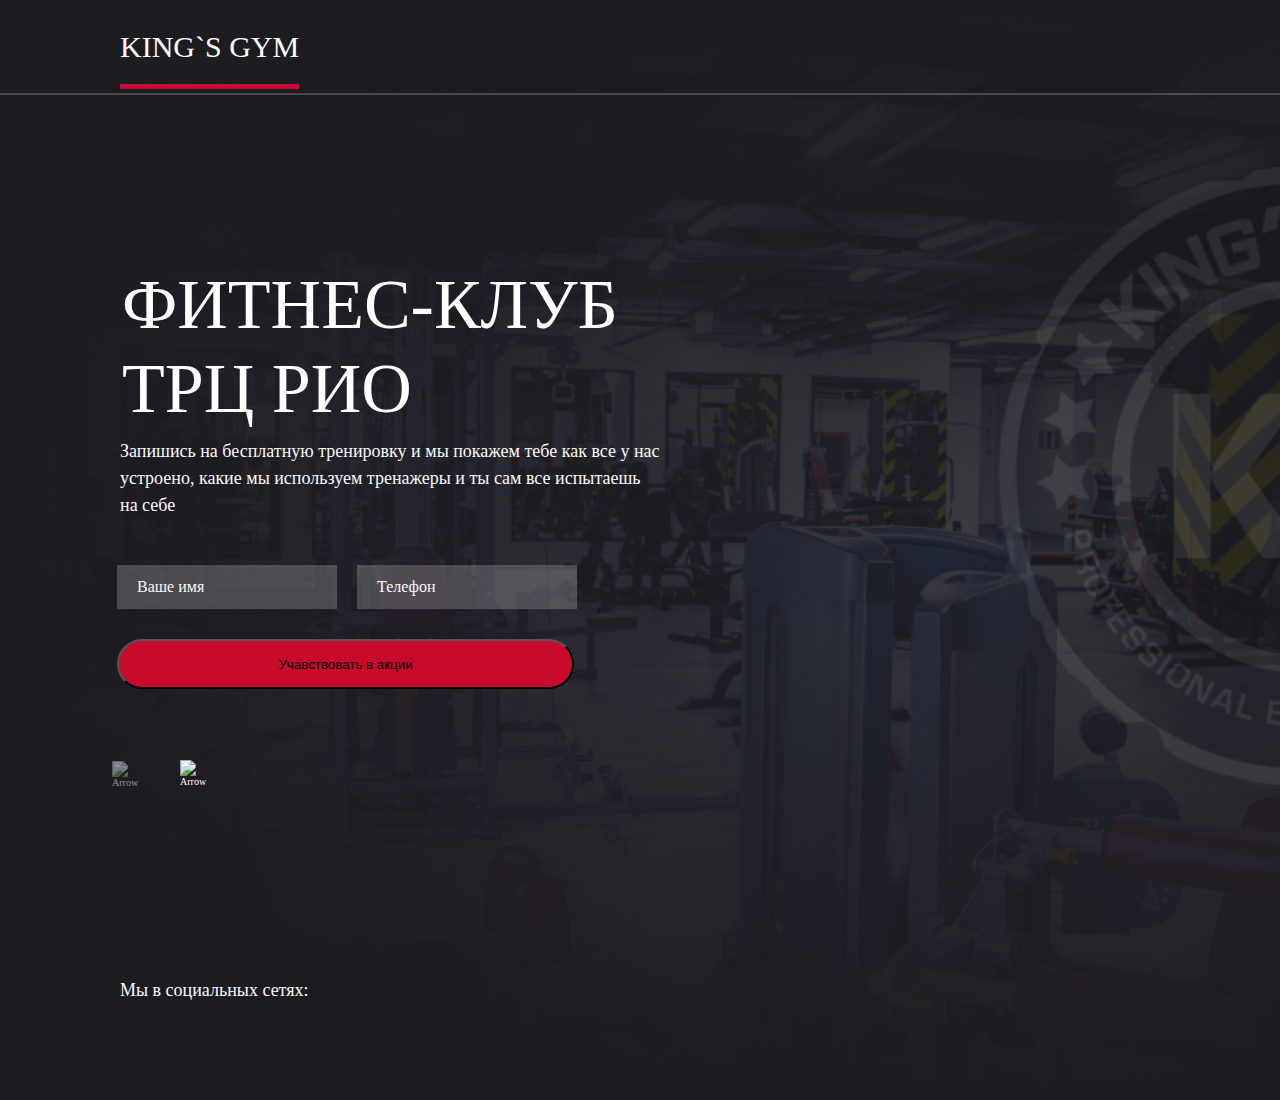
==== fitnessApp/index.html @ 3b966e2f "Add files via upload" ====
<!DOCTYPE html>
<html lang="en">
<head>
    <meta charset="UTF-8">
    <meta name="viewport" content="width=device-width, initial-scale=1.0">
    <title>Фитнесклуб-"Kings"</title>
    <link rel="stylesheet" href="src/css/style.css">
    <link rel="stylesheet" href="css/normalize.css">
</head>
<body>
    <div class="main">
        <section class="header">
        <div class="container">
            <div class="header__navbar header-navbar">
  
                <div class="header__navbar__title">
                    KING`S GYM
                    <div class="header__navbar__subtitle">
                        
                    </div>
                </div>

                <div class="header__navbar__phone">
                    8(499)283-45-898 
                </div>
                <div class="header__navbar__contacts">
                    <button class="header__navbar__button">
                        Обратный звонок
                    </button>
                </div>
                <div  class="menu-button header__navbar__menu-button">
                    <button class="menu-button__line1"></button>
                    <button class="menu-button__line2"></button>
                    <button class="menu-button__line3"></button>
                </div>
            

                <div class="header__navbar__vector">
                    
                </div>
            
        </div> 
    </div>
    </section>
        <div class="menu menu_active"> 
            <div class="container">
                <nav class="menu__nav  ">
                    <a href="#" class="menu__link">Главная</a>
                    <a href="#" class="menu__link">Продукция</a>
                    <a href="#" class="menu__link">Каталог</a>
                    <a href="#" class="menu__link">Примеры работ</a>
                    <a href="#" class="menu__link">Примерка изображений</a>
                    <a href="#" class="menu__link">Стоимость дилера</a>
                    <a href="#" class="menu__link">О скинали</a>
                </nav>      
            </div>
        </div>
   
        <section class="section hero">
            <div class="container">
                <div class="hero-block">
                    <div class="hero__title ">
                        фитнес-клуб <br>
                        ТРЦ РИО
                     </div>
                     <div class="hero__text">Запишись на бесплатную тренировку и мы покажем тебе 
                        как все у нас устроено, какие мы используем тренажеры и ты сам все испытаешь на себе</div>
                     <div class="hero__form">
                         <form action="" class="hero__form">
                             <input type="text"  class="hero__form__input"> 
                             <input type="text"  class="hero__form__input">
                             <div class="hero__form__input__text">Ваше имя</div>
                             <div class="hero__form__input__phone">Телефон</div>
                            </form>
                        <button class="hero__form__button">
                            Учавствовать в акции
                        </button>
                        <div class="hero__form__prevArrow"><img src="/src/img/hero/prevArrow.png" alt="Arrow"></div>
                        <div class="hero__form__nextArrow"><img src="/src/img/hero/nextArrow.png" alt="Arrow"></div>
                     </div>
                     
                </div>
                <div class="hero__logo"></div>
            </div>
        </section> 
    <section class="section bottom">
        <div class="container">
            <div class="bottom-block">
                <div class="bottom__social__text">Мы в социальных сетях:</div>
                <div class="bottom__social__messedgers"></div>
                <div class="bottom__img"><img src="" alt=""></div>
                <div class="bottom__img"><img src="" alt=""></div>
                <div class="bottom__img"><img src="" alt=""></div>
            </div>
        </div>
    </section>
        
    </div>


</body>
</html>
---- fitnessApp/src/css/style.css ----
* {
  box-sizing: border-box;
}

.container {
  max-width: 1671px;
  margin: 0 auto;
}

@media (max-width: 1199px) {
  .container {
    max-width: 960px;
  }
}

@media (max-width: 991px) {
  .container {
    max-width: 750px;
  }
}

@media (max-width: 768px) {
  .container {
    max-width: 100%;
    padding: 0 20px;
  }
}

html {
  font-size: 10px;
}

body {
  color: #FFFFFF;
  margin: 0;
}

body img {
  max-width: 100%;
}

.header_1 {
  position: absolute;
  width: 1154px;
  height: 84px;
  font-family: Russo One;
  font-style: normal;
  font-weight: normal;
  font-size: 70px;
  line-height: 84px;
  text-transform: uppercase;
  color: #1D1C21;
}

.header_2 {
  position: absolute;
  width: 516px;
  height: 86px;
  left: 1400px;
  top: 424px;
  font-family: Russo One;
  font-style: normal;
  font-weight: normal;
  font-size: 36px;
  line-height: 43px;
  text-transform: uppercase;
  color: #1D1C21;
}

.header_3 {
  position: absolute;
  width: 188px;
  height: 35px;
  left: 1400px;
  top: 586px;
  font-family: Circe;
  font-style: normal;
  font-weight: bold;
  font-size: 24px;
  line-height: 35px;
  color: #1D1C21;
}

.header_4 {
  position: absolute;
  width: 175px;
  height: 29px;
  left: 1400px;
  top: 748px;
  font-family: Circe;
  font-style: normal;
  font-weight: bold;
  font-size: 20px;
  line-height: 29px;
  text-align: center;
  color: #1D1C21;
}

.p_1 {
  position: absolute;
  width: 540px;
  height: 81px;
  left: 1400px;
  top: 910px;
  font-family: Circe;
  font-style: normal;
  font-weight: normal;
  font-size: 18px;
  line-height: 27px;
  color: #1D1C21;
}

.p_2 {
  position: absolute;
  width: 272px;
  height: 72px;
  left: 1400px;
  top: 1072px;
  font-family: Circe;
  font-style: normal;
  font-weight: 350;
  font-size: 16px;
  line-height: 24px;
  color: #1D1C21;
}

.main {
  background: #f1f1f1 url("../img/header/bg.jpg") no-repeat center;
  background-size: cover;
  width: 1920px;
  height: 1100px;
}

.header__navbar__phone {
  position: absolute;
  width: 138px;
  height: 24px;
  left: 1377px;
  top: 35px;
  font-family: Circe;
  font-style: normal;
  font-weight: bold;
  font-size: 16px;
  line-height: 24px;
  text-transform: uppercase;
  color: #F9F9FB;
}

.header__navbar__button {
  position: absolute;
  width: 160px;
  height: 40px;
  left: 1545px;
  top: 27px;
  background: #C80A2C;
  border-radius: 40px;
}

.header__navbar__vector {
  position: absolute;
  width: 1921px;
  height: 0px;
  left: 0px;
  top: 93px;
  border: 1px solid rgba(255, 255, 255, 0.2);
}

.header__navbar__title {
  position: absolute;
  width: 180px;
  height: 36px;
  left: 120px;
  top: 29px;
  font-family: Russo One;
  font-style: normal;
  font-weight: normal;
  font-size: 30px;
  line-height: 36px;
  color: #FFFFFF;
}

.header__navbar__subtitle {
  position: absolute;
  width: 179px;
  height: 5px;
  top: 55px;
  background: #C80A38;
}

.menu {
  display: none;
  flex-direction: column;
  align-items: center;
  justify-content: center;
  background-color: transparent;
  border: none;
  border-right: 1px solid rgba(81, 11, 186, 0.1);
  border-left: 1px solid rgba(81, 11, 186, 0.1);
  height: 80px;
  width: 70px;
}

.menu-button__line1 {
  position: absolute;
  width: 33px;
  height: 3px;
  left: 1767px;
  top: 59px;
  background: #FFFFFF;
}

.menu-button__line2 {
  position: absolute;
  width: 33px;
  height: 3px;
  left: 1767px;
  top: 46px;
  background: #FFFFFF;
}

.menu-button__line3 {
  position: absolute;
  width: 33px;
  height: 3px;
  left: 1767px;
  top: 33px;
  background: #FFFFFF;
}

.hero__logo {
  position: absolute;
  width: 720px;
  height: 720px;
  left: 945px;
  top: 111px;
  background: url("../img/hero/logo-new.png");
  opacity: 0.8;
}

.hero__title {
  position: absolute;
  width: 524px;
  height: 168px;
  left: 122px;
  top: 263px;
  font-family: Russo One;
  font-style: normal;
  font-weight: normal;
  font-size: 70px;
  line-height: 84px;
  text-transform: uppercase;
  color: #FFFFFF;
}

.hero__text {
  position: absolute;
  width: 540px;
  height: 81px;
  left: 120px;
  top: 438px;
  font-family: Circe;
  font-style: normal;
  font-weight: normal;
  font-size: 18px;
  line-height: 27px;
  color: #F9F9FB;
}

.hero__form__input {
  position: absolute;
  width: 220px;
  height: 44px;
  left: 117px;
  top: 565px;
  opacity: 0.2;
  border: 1px solid #FFFFFF;
  box-sizing: border-box;
}

.hero__form__input__text {
  position: absolute;
  width: 68px;
  height: 24px;
  left: 137px;
  top: 575px;
  font-family: Circe;
  font-style: normal;
  font-weight: 350;
  font-size: 16px;
  line-height: 24px;
  color: #F9F9FB;
}

.hero__form__input__phone {
  position: absolute;
  width: 68px;
  height: 24px;
  left: 377px;
  top: 575px;
  font-family: Circe;
  font-style: normal;
  font-weight: 350;
  font-size: 16px;
  line-height: 24px;
  color: #F9F9FB;
}

.hero__form__input:nth-child(2) {
  position: absolute;
  width: 220px;
  height: 44px;
  left: 357px;
  top: 565px;
  opacity: 0.2;
  border: 1px solid #FFFFFF;
  box-sizing: border-box;
}

.hero__form__button {
  position: absolute;
  width: 457px;
  height: 50px;
  left: 117px;
  top: 639px;
  background: #C80A2C;
  border-radius: 40px;
}

.hero__form__prevArrow {
  position: absolute;
  width: 42px;
  height: 12px;
  left: 112px;
  top: 761px;
  opacity: 0.5;
}

.hero__form__nextArrow {
  /* XMLID 1523 */
  position: absolute;
  width: 42px;
  height: 12px;
  left: 180px;
  top: 760px;
  color: #FFFFFF;
}

.bottom__social__text {
  position: absolute;
  width: 193px;
  height: 27px;
  left: 120px;
  top: 977px;
  font-family: Circe;
  font-style: normal;
  font-weight: normal;
  font-size: 18px;
  line-height: 27px;
  /* identical to box height */
  color: #F9F9FB;
}
/*# sourceMappingURL=style.css.map */
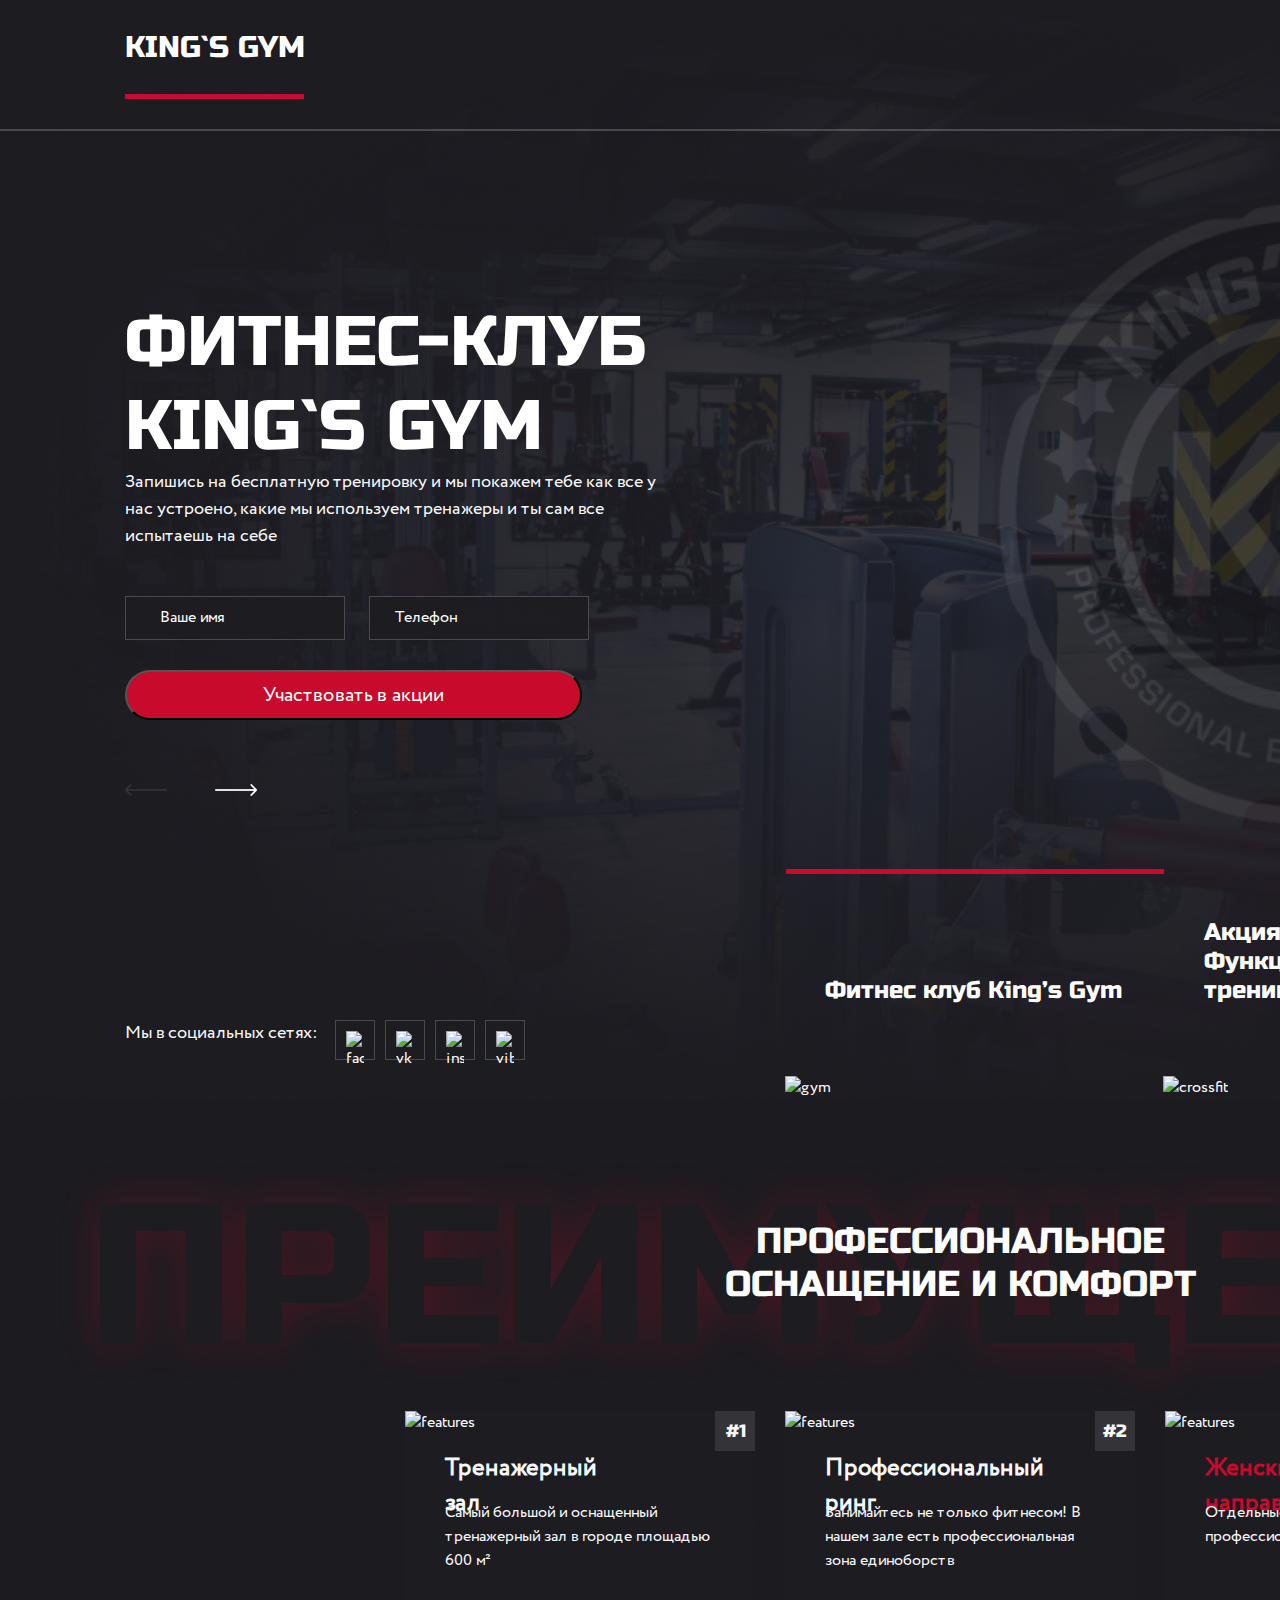
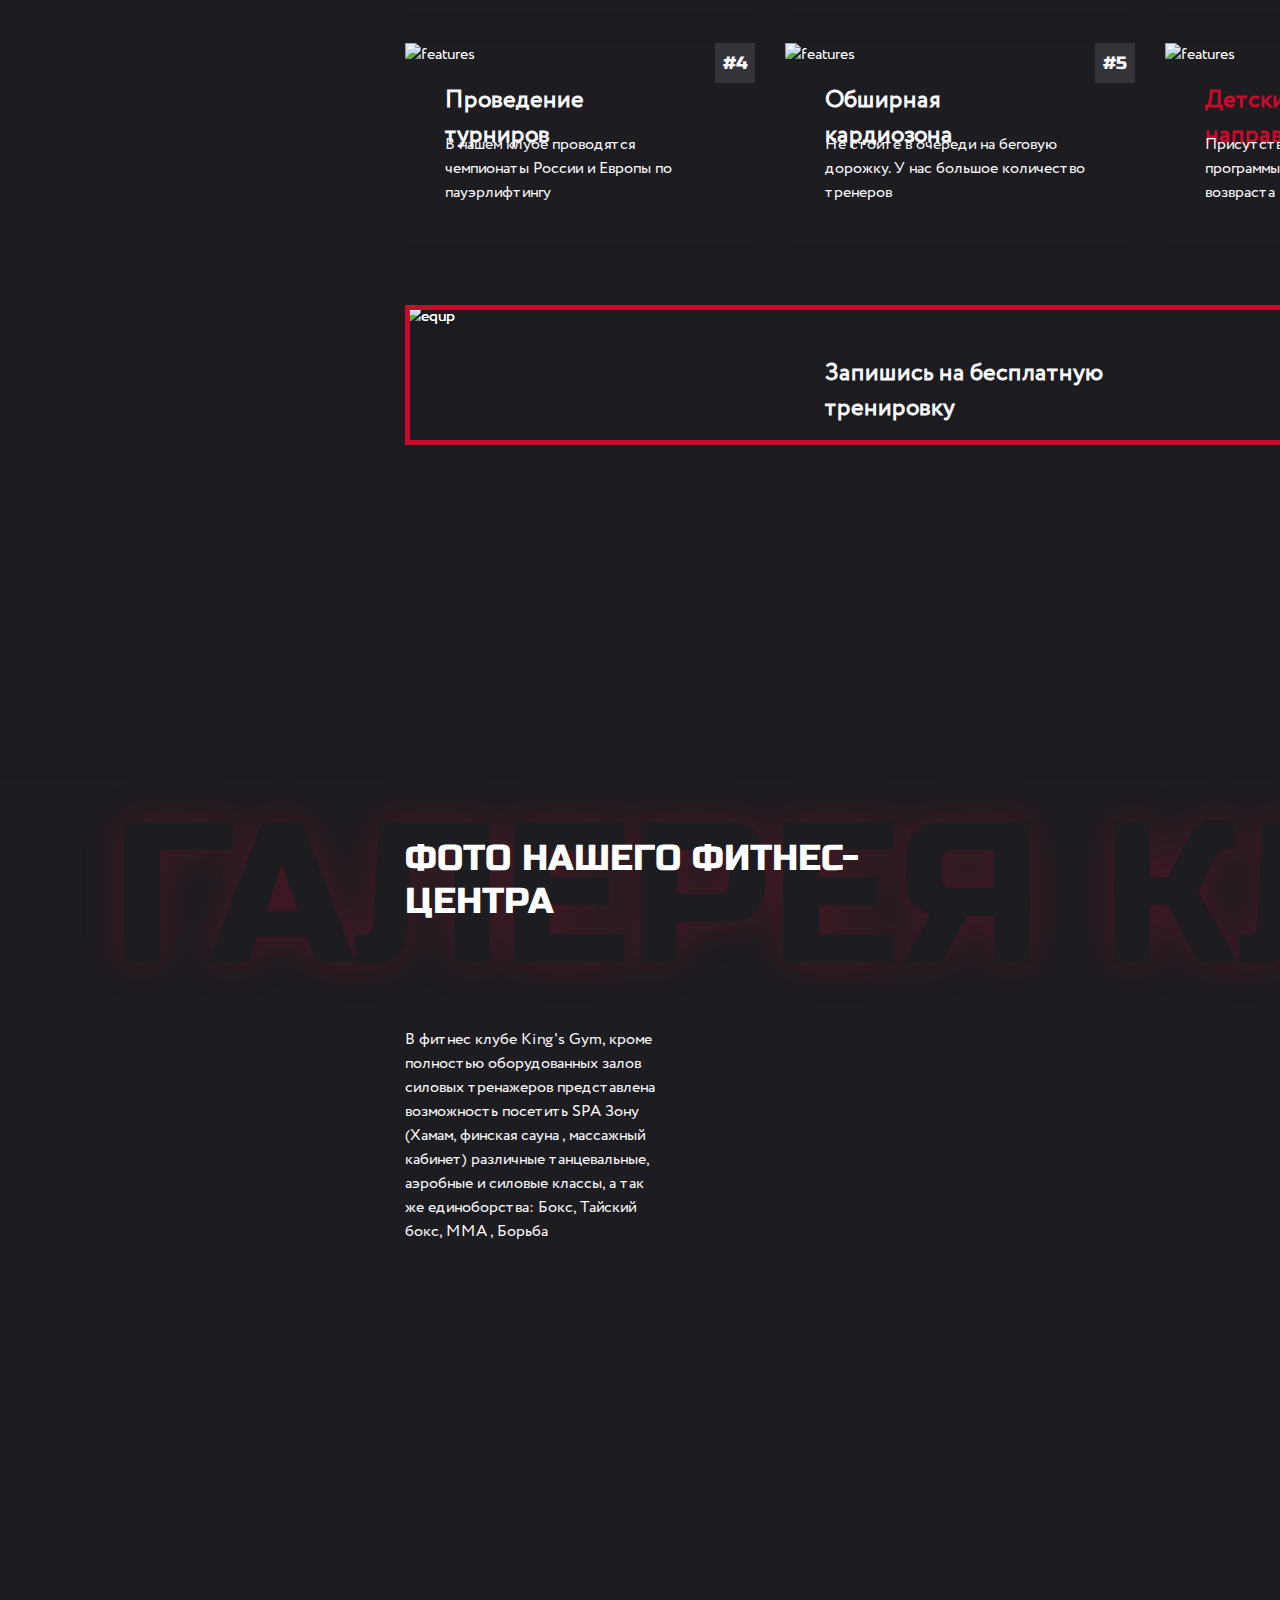
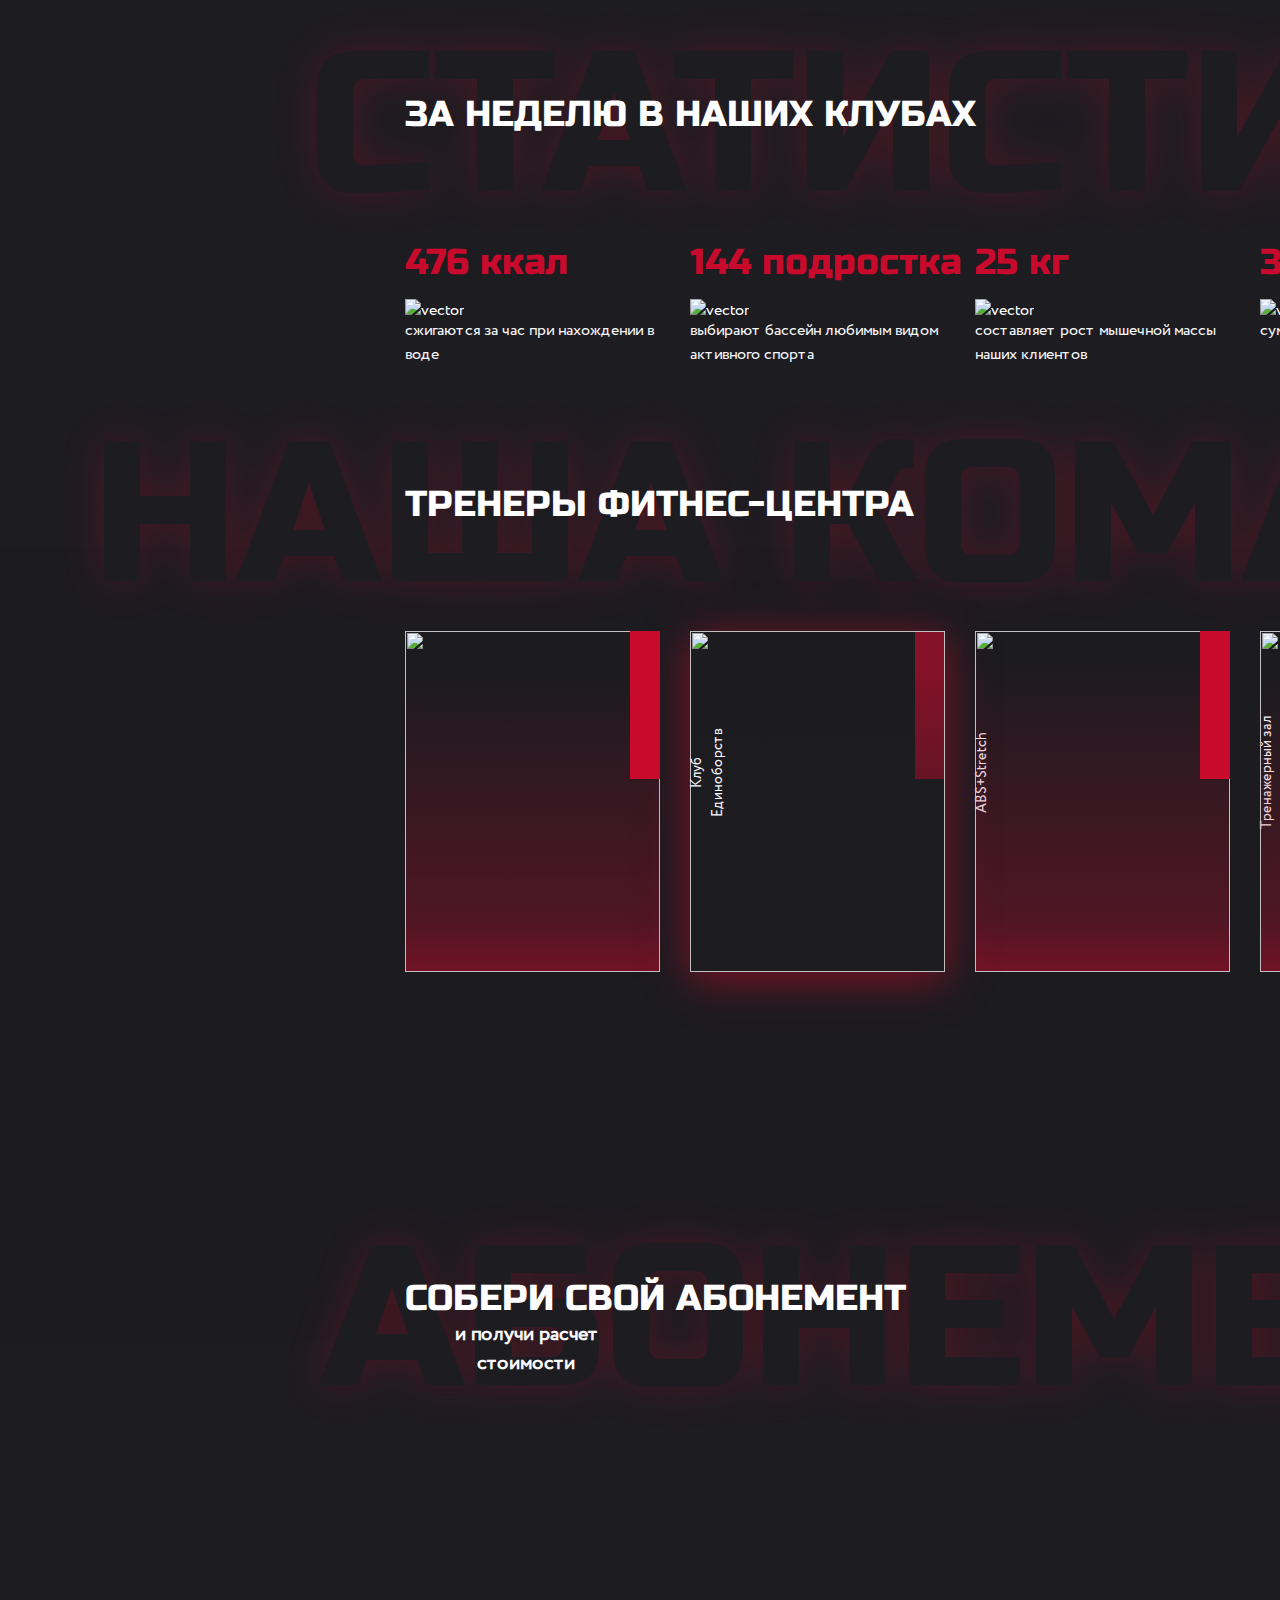
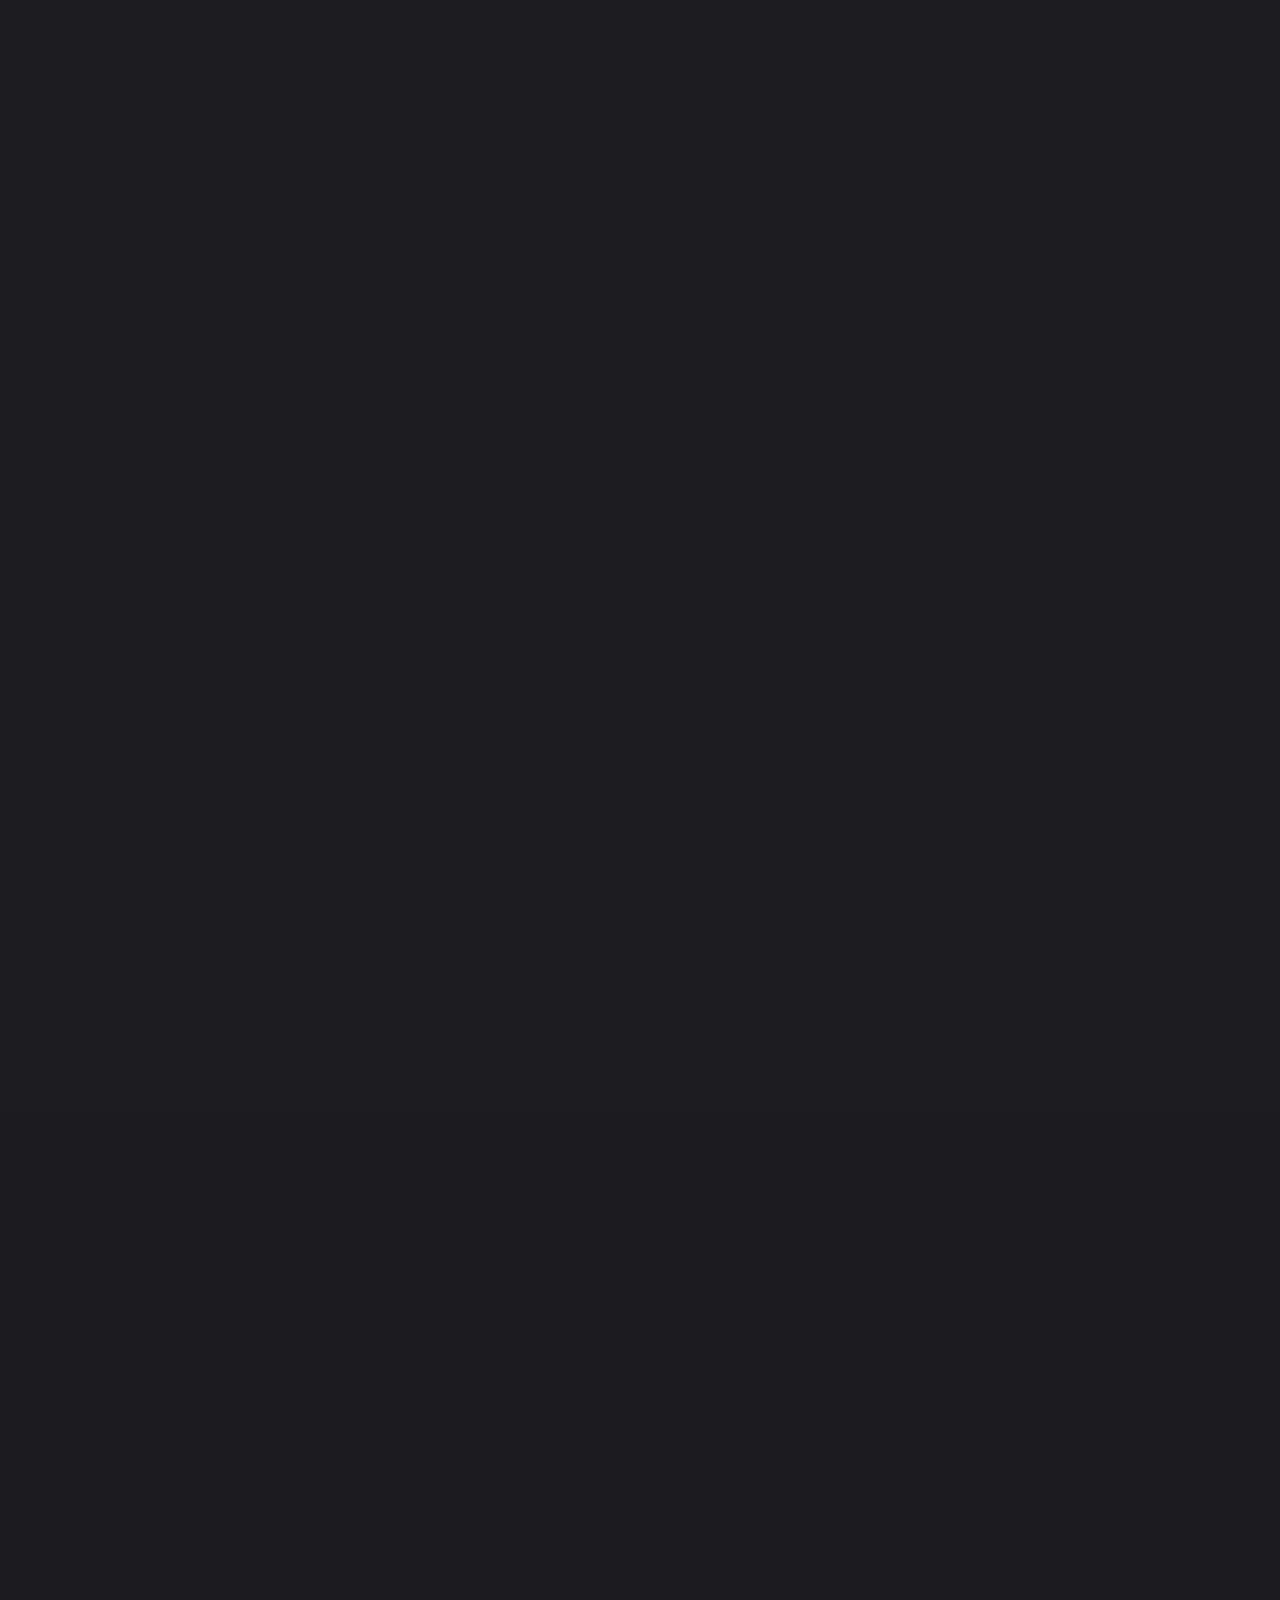
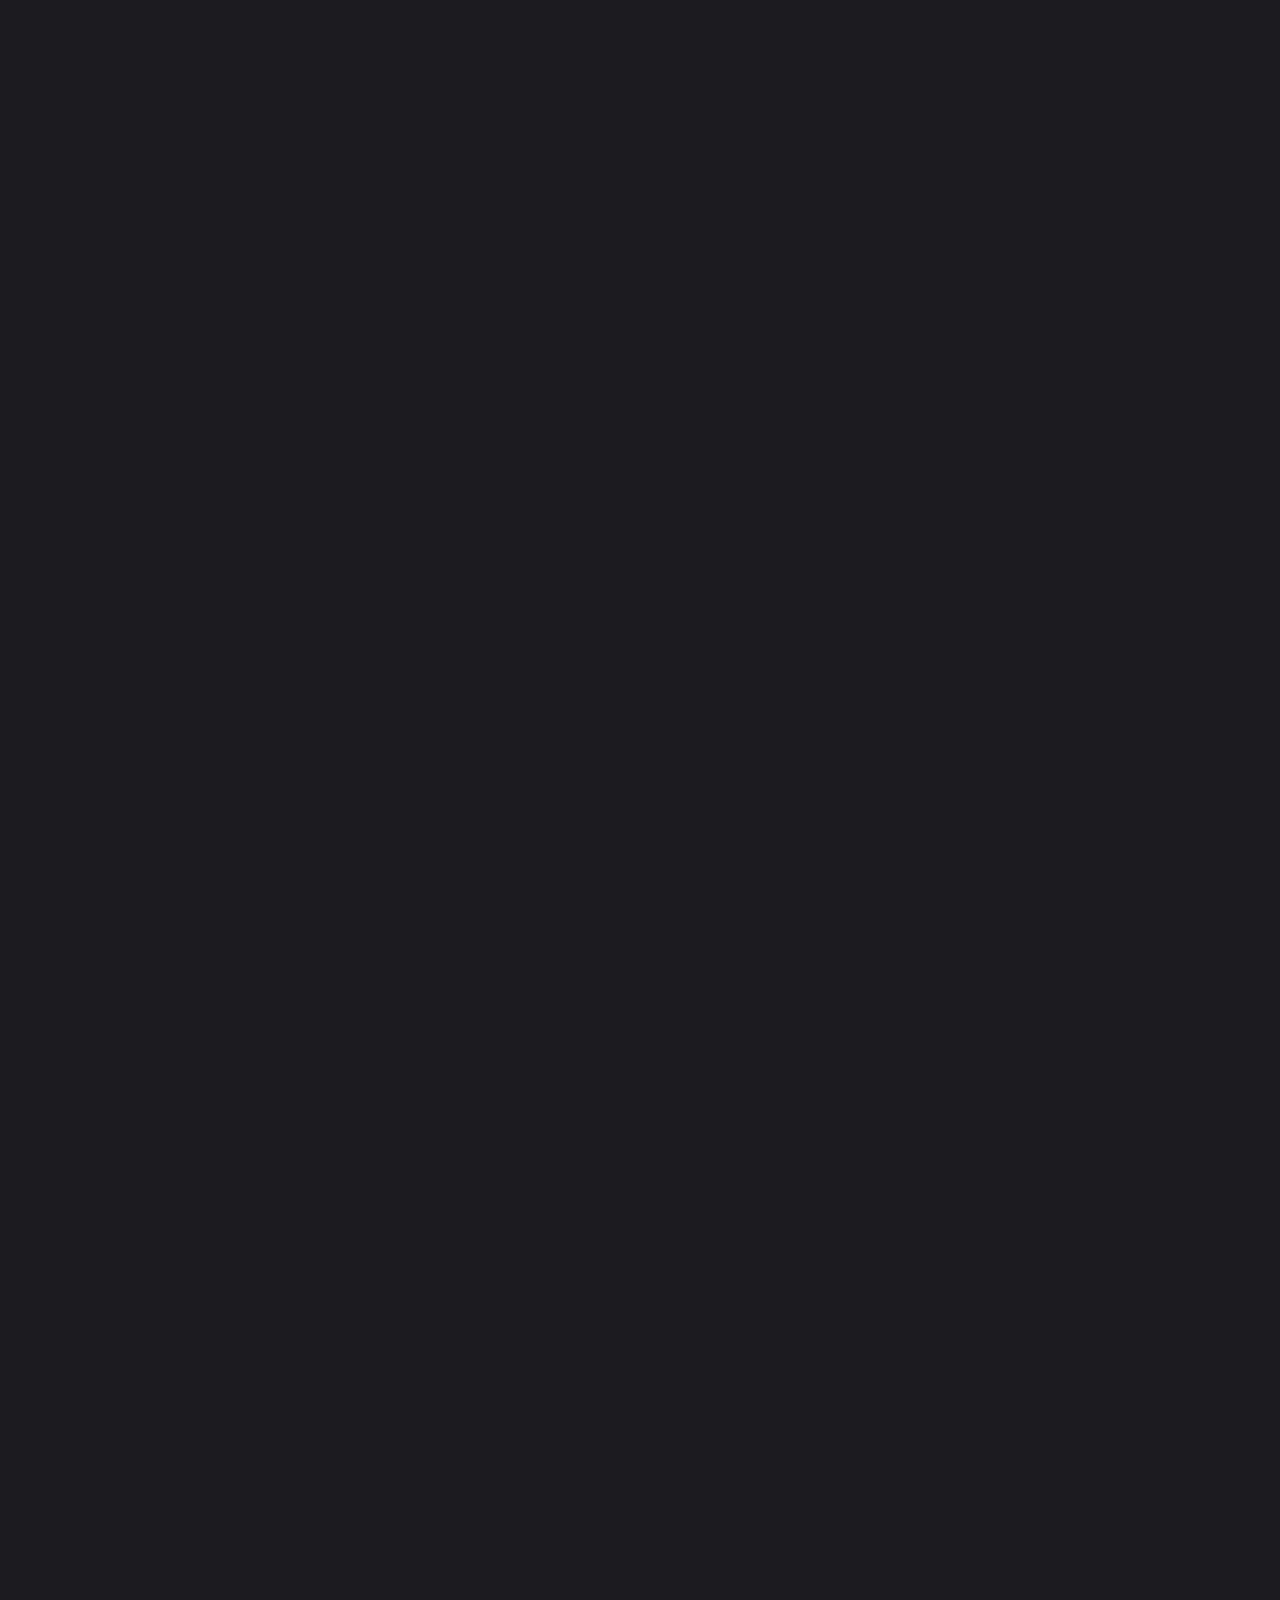
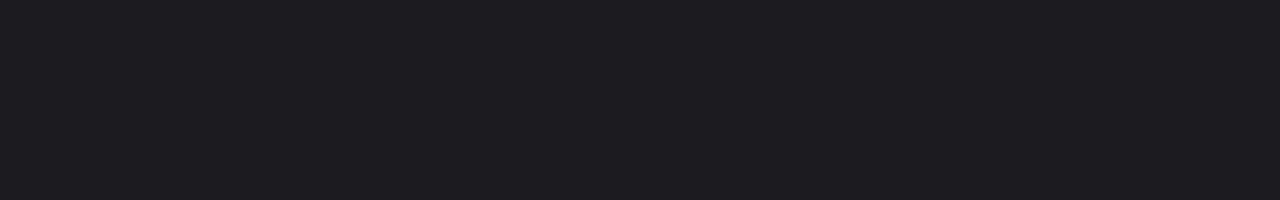
==== commit 962606a7: "77" ====
--- a/fitnessApp/index.html
+++ b/fitnessApp/index.html
@@ -1,102 +1,299 @@
-<!DOCTYPE html>
-<html lang="en">
-<head>
-    <meta charset="UTF-8">
-    <meta name="viewport" content="width=device-width, initial-scale=1.0">
-    <title>Фитнесклуб-"Kings"</title>
-    <link rel="stylesheet" href="src/css/style.css">
-    <link rel="stylesheet" href="css/normalize.css">
-</head>
-<body>
-    <div class="main">
-        <section class="header">
-        <div class="container">
-            <div class="header__navbar header-navbar">
-  
-                <div class="header__navbar__title">
-                    KING`S GYM
-                    <div class="header__navbar__subtitle">
-                        
-                    </div>
-                </div>
-
-                <div class="header__navbar__phone">
-                    8(499)283-45-898 
-                </div>
-                <div class="header__navbar__contacts">
-                    <button class="header__navbar__button">
-                        Обратный звонок
-                    </button>
-                </div>
-                <div  class="menu-button header__navbar__menu-button">
-                    <button class="menu-button__line1"></button>
-                    <button class="menu-button__line2"></button>
-                    <button class="menu-button__line3"></button>
-                </div>
-            
-
-                <div class="header__navbar__vector">
-                    
-                </div>
-            
-        </div> 
-    </div>
-    </section>
-        <div class="menu menu_active"> 
-            <div class="container">
-                <nav class="menu__nav  ">
-                    <a href="#" class="menu__link">Главная</a>
-                    <a href="#" class="menu__link">Продукция</a>
-                    <a href="#" class="menu__link">Каталог</a>
-                    <a href="#" class="menu__link">Примеры работ</a>
-                    <a href="#" class="menu__link">Примерка изображений</a>
-                    <a href="#" class="menu__link">Стоимость дилера</a>
-                    <a href="#" class="menu__link">О скинали</a>
-                </nav>      
-            </div>
-        </div>
-   
-        <section class="section hero">
-            <div class="container">
-                <div class="hero-block">
-                    <div class="hero__title ">
-                        фитнес-клуб <br>
-                        ТРЦ РИО
-                     </div>
-                     <div class="hero__text">Запишись на бесплатную тренировку и мы покажем тебе 
-                        как все у нас устроено, какие мы используем тренажеры и ты сам все испытаешь на себе</div>
-                     <div class="hero__form">
-                         <form action="" class="hero__form">
-                             <input type="text"  class="hero__form__input"> 
-                             <input type="text"  class="hero__form__input">
-                             <div class="hero__form__input__text">Ваше имя</div>
-                             <div class="hero__form__input__phone">Телефон</div>
-                            </form>
-                        <button class="hero__form__button">
-                            Учавствовать в акции
-                        </button>
-                        <div class="hero__form__prevArrow"><img src="/src/img/hero/prevArrow.png" alt="Arrow"></div>
-                        <div class="hero__form__nextArrow"><img src="/src/img/hero/nextArrow.png" alt="Arrow"></div>
-                     </div>
-                     
-                </div>
-                <div class="hero__logo"></div>
-            </div>
-        </section> 
-    <section class="section bottom">
-        <div class="container">
-            <div class="bottom-block">
-                <div class="bottom__social__text">Мы в социальных сетях:</div>
-                <div class="bottom__social__messedgers"></div>
-                <div class="bottom__img"><img src="" alt=""></div>
-                <div class="bottom__img"><img src="" alt=""></div>
-                <div class="bottom__img"><img src="" alt=""></div>
-            </div>
-        </div>
-    </section>
-        
-    </div>
-
-
-</body>
+<!DOCTYPE html>
+<html lang="en">
+
+<head>
+    <meta charset="UTF-8">
+    <meta name="viewport" content="width=device-width, initial-scale=1.0">
+    <title>Фитнесклуб-"Kings"</title>
+    <link rel="stylesheet" href="src/css/style.css">
+    <link rel="stylesheet" href="css/normalize.css">
+</head>
+
+<body>
+    <div class="big">
+    <div class="main">
+        <section class="header">
+            <div class="container">
+                <div class="header__navbar header-navbar">
+
+                    <div class="header__navbar__title">
+                        KING`S GYM
+                        <div class="header__navbar__subtitle">
+
+                        </div>
+                    </div>
+
+                    <div class="header__navbar__phone">
+                        8(499)283-45-898
+                    </div>
+                    <div class="header__navbar__contacts">
+                        <button class="header__navbar__button button">
+                            Обратный звонок
+                        </button>
+                    </div>
+                    <div class="menu-button header__navbar__menu-button">
+                        <button class="menu-button__line"></button>
+                        <button class="menu-button__line"></button>
+                        <button class="menu-button__line"></button>
+                    </div>
+
+                </div>
+
+            </div>
+            <div class="header__navbar__vector">
+
+            </div>
+        </section>
+        <div class="menu menu_active">
+            <div class="container">
+                <nav class="menu__nav  ">
+                    <a href="#" class="menu__link">Главная</a>
+                    <a href="#" class="menu__link">Продукция</a>
+                    <a href="#" class="menu__link">Каталог</a>
+                    <a href="#" class="menu__link">Примеры работ</a>
+                    <a href="#" class="menu__link">Примерка изображений</a>
+                    <a href="#" class="menu__link">Стоимость дилера</a>
+                    <a href="#" class="menu__link">О скинали</a>
+                </nav>
+            </div>
+        </div>
+
+        <section class="section hero">
+            <div class="container">
+                <div class="hero-block">
+                    <div class="hero__slider-count">
+                        01
+                    </div>
+                    <div class="hero__slider-slide">
+
+                    </div>
+                    <div class="hero__slider-rest">
+
+                    </div>
+                    <div class="hero__slider-count1">
+                        03
+                    </div>
+                    <div class="hero__title ">
+                        фитнес-клуб <br>
+                        KING`S GYM
+
+                    </div>
+                    <div class="hero__text">Запишись на бесплатную тренировку и мы покажем тебе
+                        как все у нас устроено, какие мы используем тренажеры и ты сам все испытаешь на себе</div>
+                    <div class="hero__form">
+                        <form action="" class="hero__form">
+                            <input type="text" class="hero__form__input input">
+                            <input type="text" class="hero__form__input input">
+                            <div class="hero__form__input__text">Ваше имя</div>
+                            <div class="hero__form__input__phone">Телефон</div>
+                        </form>
+                        <button class="hero__form__button">
+                            Участвовать в акции
+                        </button>
+                        <div class="hero__form_arrows">
+                            <div class="hero__form__prevArrow"><img src="src/img/hero/prevArrow.png" alt="Arrow"></div>
+                            <div class="hero__form__nextArrow"><img src="src/img/hero/nextArrow.png" alt="Arrow"></div>
+                        </div>
+                    </div>
+
+                </div>
+                <div class="hero__logo"></div>
+            </div>
+        </section>
+        <section class="section bottom">
+            <div class="container">
+                <div class="bottom-block">
+                    <div class="bottom__social__text p_1">Мы в социальных сетях:</div>
+
+                    <div class="bottom__social">
+                        <div class="bottom__social__img">
+                            <img src="src/img/bottom/Vector-2.png" alt="facebook">
+                        </div>
+                    </div>
+                    <div class="bottom__social">
+                        <div class="bottom__social__img">
+
+                            <div class="bottom__img"><img src="src/img/bottom/vector-1.png" alt="vk"></div>
+                        </div>
+                    </div>
+                    <div class="bottom__social">
+                        <div class="bottom__social__img">
+                            <div class="bottom__img"><img src="src/img/bottom/Vector.png" alt="instagram"></div>
+                        </div>
+                    </div>
+                    <div class="bottom__social">
+                        <div class="bottom__social__img">
+                            <div class="bottom__img"><img src="src/img/bottom/Vector-3.png" alt="viber"></div>
+                        </div>
+                    </div>
+
+                    <div class="bottom__stock1"><img src="src/img/bottom/stock-1.png" alt="gym"></div>
+                    <div class="bottom__stock2"><img src="src/img/bottom/stock-2.png" alt="crossfit"></div>
+                    <div class="bottom__stock3"><img src="src/img/bottom/stock-3.png" alt="gym2"></div>
+                    <div class="bottom__text1">Фитнес клуб King’s Gym</div>
+                    <div class="bottom__text2">Акция №1. <br> Функциональный <br> тренинг (CrossFit)</div>
+                    <div class="bottom__text3">Акция №2. King’s Gym <br>
+                    <div class="bottom__vector"></div>
+
+                        тренажерный зал</div>
+                    <div class="bottom__rectangle">
+
+                    </div>
+                </div>
+            </div>
+        </section>
+
+    </div>
+    <section class="equipment">
+        <div class="equipment-header">
+            Профессиональное <br> оснащение и комфорт
+        </div>
+        <div class="container">
+            <div class="equipment-block">
+
+                <div class="equpment-block__img">
+                    <img class="equipment-block_img1" src="src\img\equipment\equip1.png" alt="features">
+                    <div class="equipment-block__text equipment-block__text1">Тренажерный зал</div>
+                    <div class="equipment-block__subtext equipment-block__subtext1">Самый большой и оснащенный тренажерный зал в городе площадью 600 м²</div>
+                    <div class="equipment-block__numbers equipment-block__numbers1">#1</div>
+                </div>
+                <div class="equpment-block__img">
+                    <img class="equipment-block_img2" src="src/img/equipment/equip2.png" alt="features">
+                    <div class="equipment-block__text equipment-block__text2">Профессиональный ринг</div>
+                    <div class="equipment-block__subtext equipment-block__subtext2">Занимайтесь не только фитнесом! В нашем зале есть профессиональная зона единоборств</div>
+                    <div class="equipment-block__numbers equipment-block__numbers2">#2</div>
+                </div>
+                <div class="equpment-block__img">
+                    <img class="equipment-block_img3" src="src/img/equipment/equip3.png" alt="features">
+                    <div class="equipment-block__text equipment-block__text3">Женские направления</div>
+                    <div class="equipment-block__subtext equipment-block__subtext3">Отдельные программы для женщин и профессиональные тренеры</div>
+                    <div class="equipment-block__numbers equipment-block__numbers3">#3</div>
+                </div>
+                <div class="equpment-block__img"><img class="equipment-block_img4" src="src/img/equipment/equip4.png" alt="features">
+                    <div class="equipment-block__text equipment-block__text4">Проведение турниров</div>
+                    <div class="equipment-block__subtext equipment-block__subtext4">В нашем клубе проводятся чемпионаты России и Европы по пауэрлифтингу</div>
+                    <div class="equipment-block__numbers equipment-block__numbers4">#4</div></div>
+                <div class="equpment-block__img "> <img class="equipment-block_img5" src="src/img/equipment/equip5.png" alt="features">
+                    <div class="equipment-block__text equipment-block__text5">Обширная кардиозона</div>
+                    <div class="equipment-block__subtext equipment-block__subtext5">Не стойте в очереди на беговую дорожку. У нас большое количество тренеров</div>
+                    <div class="equipment-block__numbers equipment-block__numbers5">#5</div></div>
+                <div class="equpment-block__img"> <img class="equipment-block_img6" src="src/img/equipment/equip6.png" alt="features">
+                    <div class="equipment-block__text equipment-block__text6">Детские направления</div>
+                    <div class="equipment-block__subtext equipment-block__subtext6">Присутствуют спортивные программы для детей разного возвраста</div>
+                    <div class="equipment-block__numbers equipment-block__numbers6">#6</div></div>
+                    <div class="equipment-block__rectangle equipment-block__rectangle1"></div>
+                    <div class="equipment-block__rectangle equipment-block__rectangle2"></div>
+                    <div class="equipment-block__rectangle equipment-block__rectangle3"></div>
+                    <div class="equipment-block__rectangle equipment-block__rectangle4"></div>
+                    <div class="equipment-block__rectangle equipment-block__rectangle5"></div>
+                    <div class="equipment-block__rectangle equipment-block__rectangle6"></div>
+
+
+
+            </div>
+            <div class="equipment-bottom">
+ 
+                
+                <div class="equipment-title__img2">Преимущества </div>   
+                <div class="equipment-title__img1" >Преимущества</div>
+                <img class="equipment-bottom_img" src="src/img/equipment/equip8.png" alt="equp">
+                <div class="equipment-bottom__img"><img src="src/img/equipment/equip7.png" alt="equp"></div>
+                <div class="equipment-bottom__text">Запишись на бесплатную тренировку</div>
+                <div class="equipment-bottom__button button">Записаться</div>
+            </div>
+            
+        </div>
+    </section>
+    <section class="photos">
+        <div class="photos-subtitle">
+            Фото нашего фитнес-центра
+        </div>
+        
+        <div class="photos-title__img2">галерея клуба </div>   
+        <div class="photos-title__img1" >галерея клуба</div>
+
+        
+        <div class="photos-block">
+            <div class="photos-block__text">В фитнес клубе King's Gym, кроме полностью оборудованных залов силовых тренажеров представлена возможность посетить SPA Зону (Хамам, финская сауна , массажный кабинет) различные танцевальные, аэробные и силовые классы, а так же единоборства: Бокс, Тайский бокс, ММА , Борьба</div>
+            <div class="photos-block__slider1"><img src="src/img/galery/galery-slider_1.1.png" alt=""></div>
+            <div class="photos-block__slider2"><img src="src/img/galery/galery-slider_1.png" alt=""></div>
+        </div>
+        <div class="photos-subtitle2">
+            За неделю в наших клубах
+        </div>
+        <div class="photos-title__img22">статистика </div>   
+        <div class="photos-title__img11" >статистика</div>
+        <div class="photos-bottom">
+            <div class="photos-bottom__text1">476 ккал</div>
+            <div class="photos-bottom__text2">144 подростка</div>
+            <div class="photos-bottom__text3">25 кг</div>
+            <div class="photos-bottom__text4">33,3к тонны</div>
+            <div class="photos-bottom__vector1"><img src="src/img/galery/photos_bottom1.png" alt="vector"></div>
+            <div class="photos-bottom__vector2"><img src="src/img/galery/photos_bottom1.png" alt="vector"></div>
+            <div class="photos-bottom__vector3"><img src="src/img/galery/photos_bottom1.png" alt="vector"></div>
+            <div class="photos-bottom__vector4"><img src="src/img/galery/photos_bottom1.png" alt="vector"></div>
+            <div class="photos-bottom__subtext1">сжигаются за час при нахождении 
+                в воде</div>
+            <div class="photos-bottom__subtext2">выбирают бассейн любимым видом активного спорта</div>
+            <div class="photos-bottom__subtext3">составляет рост мышечной массы наших клиентов</div>
+            <div class="photos-bottom__subtext4">суммарно поднимают все клиенты</div>
+        </div>
+    </section>
+    <section class="coaches">
+        <div class="container">
+            <div class="coaches-subtitle">
+                Тренеры фитнес-центра
+            </div>
+            <div class="coaches-title__img1" >наша команда</div>
+            <div class="coaches-title__img2">наша команда </div>   
+
+            <div class="coaches-block">
+                <div class="coaches-block__logo1"></div>
+                <div class="coaches-block__logo2"></div>
+                <div class="coaches-block__logo3"></div>
+                <div class="coaches-block__logo4"></div>
+                <div class="coaches-block__logo__text1">Клуб Единоборств</div>
+                <div class="coaches-block__logo__text2">ABS+Stretch</div>
+                <div class="coaches-block__logo__text3">Тренажерный зал</div>
+                <div class="coaches-block__logo__text4">PowerClass</div>
+                <div class="coaches-block__logo__image"></div>
+                <div class="coaches-block__logo__image"></div>
+                <div class="coaches-block__logo__image"></div>
+                <div class="coaches-block__logo__image"></div>
+                <div class="coaches-block__coachname"></div>
+                <div class="coaches-block__coachname"></div>
+                <div class="coaches-block__coachname"></div>
+                <div class="coaches-block__coachname"></div>
+                <div class="coaches-block__coachsubname"></div>
+                <div class="coaches-block__coachsubname"></div>
+                <div class="coaches-block__coachsubname"></div>
+                <div class="coaches-block__coachsubname"></div>
+                <div class="coaches-block__coachvector"></div>
+                <div class="coaches-block__coachvector"></div>
+                <div class="coaches-block__coachvector"></div>
+                <div class="coaches-block__coachvector"></div>
+                <div class="coaches-block__img">
+                    <img class="coaches-block__img1" src="src/img/coaches/coach1.png" alt="">
+                    <img class="coaches-block__img2" src="src/img/coaches/coach2.png" alt="">
+                    <img class="coaches-block__img3" src="src/img/coaches/coach3.png" alt="">
+                    <img class="coaches-block__img4" src="src/img/coaches/coach4.png" alt="">
+                </div>
+            </div>
+        </div>
+    </section>
+    <section class="subscription">
+        <div class="subscription-subtitle">
+            Собери свой абонемент
+        </div>
+        <div class="subscription-subtitle_sub">
+            и получи расчет стоимости
+        </div>
+        <div class="subscription-title__img2">абонемент </div>   
+        <div class="subscription-title__img1" >абонемент</div>
+
+    </section>
+</div>
+<script src="src/js/index.js" ></script>
+</body>
+
 </html>--- a/fitnessApp/src/css/style.css
+++ b/fitnessApp/src/css/style.css
@@ -1,3 +1,4 @@
+@charset "UTF-8";
 * {
   box-sizing: border-box;
 }
@@ -21,22 +22,47 @@
 
 @media (max-width: 768px) {
   .container {
-    max-width: 100%;
-    padding: 0 20px;
+    max-width: 320px;
   }
 }
 
-html {
-  font-size: 10px;
+@font-face {
+  font-family: 'Russo One';
+  src: url("../fonts/RussoOne-Regular.eot");
+  src: url("../fonts/RussoOne-Regular.eot?#iefix") format("embedded-opentype"), url("../fonts/RussoOne-Regular.woff2") format("woff2"), url("../fonts/RussoOne-Regular.woff") format("woff"), url("../fonts/RussoOne-Regular.ttf") format("truetype");
+  font-weight: normal;
+  font-style: normal;
+  font-display: swap;
+}
+
+@font-face {
+  font-family: 'Circe';
+  src: url("../fonts/Circe-Regular.eot");
+  src: local("Circe"), local("Circe-Regular"), url("../fonts/Circe-Regular.eot?#iefix") format("embedded-opentype"), url("../fonts/Circe-Regular.woff") format("woff"), url("../fonts/Circe-Regular.ttf") format("truetype");
+  font-weight: normal;
+  font-style: normal;
 }
 
 body {
+  font-family: Circe;
+  font-style: normal;
+  font-weight: 350;
+  font-size: 16px;
+  line-height: 24px;
   color: #FFFFFF;
-  margin: 0;
+  margin: 0 auto;
 }
 
 body img {
   max-width: 100%;
+}
+
+body .input:hover {
+  border: 1px solid white;
+}
+
+body .button:hover {
+  cursor: pointer;
 }
 
 .header_1 {
@@ -97,11 +123,6 @@
 }
 
 .p_1 {
-  position: absolute;
-  width: 540px;
-  height: 81px;
-  left: 1400px;
-  top: 910px;
   font-family: Circe;
   font-style: normal;
   font-weight: normal;
@@ -111,11 +132,8 @@
 }
 
 .p_2 {
-  position: absolute;
   width: 272px;
   height: 72px;
-  left: 1400px;
-  top: 1072px;
   font-family: Circe;
   font-style: normal;
   font-weight: 350;
@@ -129,14 +147,23 @@
   background-size: cover;
   width: 1920px;
   height: 1100px;
+  position: relative;
+}
+
+.header {
+  padding-top: 29px;
+}
+
+.header__navbar {
+  display: flex;
+  justify-content: flex-end;
+  align-items: center;
 }
 
 .header__navbar__phone {
-  position: absolute;
+  margin-right: 30px;
   width: 138px;
   height: 24px;
-  left: 1377px;
-  top: 35px;
   font-family: Circe;
   font-style: normal;
   font-weight: bold;
@@ -147,44 +174,37 @@
 }
 
 .header__navbar__button {
-  position: absolute;
+  margin-right: 60px;
   width: 160px;
   height: 40px;
-  left: 1545px;
-  top: 27px;
   background: #C80A2C;
   border-radius: 40px;
+  color: white;
+  font-family: 'Circe', sans-serif;
 }
 
 .header__navbar__vector {
-  position: absolute;
   width: 1921px;
   height: 0px;
-  left: 0px;
-  top: 93px;
+  margin-top: 30px;
   border: 1px solid rgba(255, 255, 255, 0.2);
 }
 
 .header__navbar__title {
-  position: absolute;
-  width: 180px;
-  height: 36px;
-  left: 120px;
-  top: 29px;
   font-family: Russo One;
   font-style: normal;
   font-weight: normal;
   font-size: 30px;
   line-height: 36px;
   color: #FFFFFF;
+  margin-right: auto;
 }
 
 .header__navbar__subtitle {
-  position: absolute;
   width: 179px;
   height: 5px;
-  top: 55px;
   background: #C80A38;
+  margin-top: 29px;
 }
 
 .menu {
@@ -200,31 +220,71 @@
   width: 70px;
 }
 
-.menu-button__line1 {
-  position: absolute;
+.menu-button {
+  display: flex;
+  flex-direction: column;
+}
+
+.menu-button__line {
   width: 33px;
+  margin-top: 5px;
   height: 3px;
-  left: 1767px;
-  top: 59px;
   background: #FFFFFF;
 }
 
-.menu-button__line2 {
-  position: absolute;
-  width: 33px;
-  height: 3px;
-  left: 1767px;
-  top: 46px;
-  background: #FFFFFF;
-}
-
-.menu-button__line3 {
-  position: absolute;
-  width: 33px;
-  height: 3px;
-  left: 1767px;
-  top: 33px;
-  background: #FFFFFF;
+.hero {
+  position: relative;
+  padding-top: 170px;
+}
+
+.hero__slider-count {
+  position: absolute;
+  width: 17px;
+  height: 27px;
+  left: 1845px;
+  top: 240px;
+  font-family: Circe;
+  font-style: normal;
+  font-weight: normal;
+  font-size: 18px;
+  line-height: 27px;
+  color: #F9F9FB;
+}
+
+.hero__slider-slide {
+  position: absolute;
+  width: 125px;
+  height: 5px;
+  left: 1793px;
+  top: 328px;
+  background: #C80A2C;
+  transform: rotate(90deg);
+}
+
+.hero__slider-rest {
+  position: absolute;
+  width: 377px;
+  height: 0px;
+  left: 1667px;
+  top: 459px;
+  opacity: 0.2;
+  border: 1px solid #FFFFFF;
+  transform: rotate(90deg);
+}
+
+.hero__slider-count1 {
+  position: absolute;
+  width: 20px;
+  height: 27px;
+  left: 1846px;
+  top: 651px;
+  font-family: Circe;
+  font-style: normal;
+  font-weight: normal;
+  font-size: 18px;
+  line-height: 27px;
+  color: #F9F9FB;
+  opacity: 0.2;
 }
 
 .hero__logo {
@@ -232,20 +292,13 @@
   width: 720px;
   height: 720px;
   left: 945px;
-  top: 111px;
+  top: 18px;
   background: url("../img/hero/logo-new.png");
   opacity: 0.8;
 }
 
 .hero__title {
-  position: absolute;
-  width: 524px;
-  height: 168px;
-  left: 122px;
-  top: 263px;
-  font-family: Russo One;
-  font-style: normal;
-  font-weight: normal;
+  font-family: 'Russo One', sans-serif;
   font-size: 70px;
   line-height: 84px;
   text-transform: uppercase;
@@ -253,36 +306,431 @@
 }
 
 .hero__text {
-  position: absolute;
   width: 540px;
   height: 81px;
-  left: 120px;
-  top: 438px;
-  font-family: Circe;
-  font-style: normal;
-  font-weight: normal;
+  font-family: 'Circe', sans-serif;
   font-size: 18px;
   line-height: 27px;
   color: #F9F9FB;
 }
 
+.hero__form__arrows {
+  width: 42px;
+  height: 12px;
+}
+
 .hero__form__input {
-  position: absolute;
+  margin-top: 46px;
+  margin-right: 20px;
   width: 220px;
   height: 44px;
-  left: 117px;
-  top: 565px;
-  opacity: 0.2;
-  border: 1px solid #FFFFFF;
+  border: 1px solid rgba(255, 255, 255, 0.2);
+  color: white;
+  background: radial-gradient(50% 50% at 50% 50%, rgba(29, 28, 33, 0.85) 0%, #1D1C21 100%);
+}
+
+.hero__form__input__phone {
+  left: 395px;
+  top: 475px;
+  position: absolute;
+  text-decoration: none;
+  font-family: 'Circe', sans-serif;
+  user-select: none;
+}
+
+.hero__form__input__text {
+  text-decoration: none;
+  position: absolute;
+  top: 475px;
+  left: 160px;
+  font-family: 'Circe', sans-serif;
+  user-select: none;
+}
+
+.hero__form__input:focus {
+  outline: none;
+  border: 1px solid red;
+}
+
+.hero__form__button {
+  margin-top: 30px;
+  width: 457px;
+  height: 50px;
+  background: #C80A2C;
+  border-radius: 40px;
+  font-family: Circe;
+  font-style: normal;
+  font-weight: normal;
+  font-size: 20px;
+  line-height: 29px;
+  color: #FFFFFF;
+}
+
+.hero__form__prevArrow {
+  margin-top: 60px;
+  margin-right: 44px;
+  display: inline-block;
+  opacity: 0.5;
+}
+
+.hero__form__nextArrow {
+  display: inline-block;
+  color: #FFFFFF;
+}
+
+body input:focus {
+  border: 2px solid red;
+}
+
+.bottom {
+  margin-top: 216px;
+}
+
+.bottom-block {
+  display: flex;
+}
+
+.bottom__social__text {
+  color: #F9F9FB;
+  margin-right: 8px;
+}
+
+.bottom__social {
+  display: inline-block;
+  width: 40px;
+  height: 40px;
+  margin-left: 10px;
+  border: 1px solid rgba(255, 255, 255, 0.2);
+}
+
+.bottom__social__img {
+  padding: 10px;
+}
+
+.bottom__stock1 {
+  position: absolute;
+  left: 785px;
+  bottom: 0px;
+}
+
+.bottom__stock2 {
+  position: absolute;
+  left: 1163px;
+  bottom: 0px;
+}
+
+.bottom__stock3 {
+  position: absolute;
+  left: 1542px;
+  bottom: 0px;
+}
+
+.bottom__text1 {
+  position: absolute;
+  left: 825px;
+  bottom: 95px;
+  font-family: Russo One;
+  font-style: normal;
+  font-weight: normal;
+  font-size: 24px;
+  line-height: 29px;
+}
+
+.bottom__text2 {
+  position: absolute;
+  left: 1204px;
+  bottom: 95px;
+  font-family: Russo One;
+  font-style: normal;
+  font-weight: normal;
+  font-size: 24px;
+  line-height: 29px;
+}
+
+.bottom__text3 {
+  font-family: Russo One;
+  font-style: normal;
+  font-weight: normal;
+  font-size: 24px;
+  line-height: 29px;
+  color: #FFFFFF;
+  position: absolute;
+  left: 1582px;
+  bottom: 95px;
+}
+
+.bottom__vector {
+  position: absolute;
+  width: 378px;
+  height: 5px;
+  left: -796px;
+  top: -78px;
+  z-index: 99;
+  background: #C80A2C;
+  transform: rotate(-180deg);
+}
+
+.bottom__rectangle {
+  z-index: 99;
+  position: absolute;
+  width: 1110px;
+  height: 140px;
+  left: 405px;
+  top: 1905px;
+  border: 5px solid #C80A2C;
   box-sizing: border-box;
 }
 
-.hero__form__input__text {
-  position: absolute;
-  width: 68px;
-  height: 24px;
-  left: 137px;
-  top: 575px;
+.equipment {
+  width: 1920px;
+  height: 1219px;
+  background: url(../img/equipment/equipment_bg.png);
+}
+
+.equipment-div {
+  display: block;
+  border: 4px solid red;
+  text-align: center;
+  width: 200px;
+  height: 20px;
+}
+
+.equipment-title__img1 {
+  z-index: 11;
+  position: absolute;
+  width: 1746px;
+  height: 241px;
+  left: 87px;
+  top: 1158px;
+  font-family: Russo One;
+  font-style: normal;
+  font-weight: normal;
+  font-size: 200px;
+  line-height: 241px;
+  /* identical to box height */
+  text-align: center;
+  text-transform: uppercase;
+  color: #1D1C21;
+}
+
+.equipment-title__img2 {
+  z-index: 9;
+  position: absolute;
+  width: 1746px;
+  height: 241px;
+  left: 87px;
+  top: 1158px;
+  font-family: Russo One;
+  font-style: normal;
+  font-weight: normal;
+  font-size: 200px;
+  line-height: 241px;
+  /* identical to box height */
+  text-align: center;
+  text-transform: uppercase;
+  color: #C80A2C;
+  opacity: 0.25;
+  filter: blur(20px);
+}
+
+.equipment-bottom {
+  margin-top: 60px;
+  display: flex;
+  width: 1100px;
+  justify-content: space-between;
+  margin-left: 200px;
+}
+
+.equipment-bottom__img {
+  position: absolute;
+  width: 350px;
+  height: 140px;
+  left: 405px;
+  top: 1905px;
+  background: url(kisspng-certified-personal-trainer-exercise-physical-fitne-personal-training-endure-fitness-carnforth-5b816905e54667.8154667015352076859391.png);
+  z-index: 88;
+}
+
+.equipment-bottom_img {
+  z-index: 9;
+  position: absolute;
+  width: 350px;
+  height: 140px;
+  left: 405px;
+  top: 1905px;
+  background: url(kisspng-certified-personal-trainer-exercise-physical-fitne-personal-training-endure-fitness-carnforth-5b816905e54667.8154667015352076859391.png);
+}
+
+.equipment-bottom__text {
+  position: absolute;
+  width: 402px;
+  height: 35px;
+  left: 825px;
+  top: 1956px;
+  font-family: Circe;
+  font-style: normal;
+  font-weight: bold;
+  font-size: 24px;
+  line-height: 35px;
+  color: #F9F9FB;
+}
+
+.equipment-bottom__button {
+  position: absolute;
+  width: 160px;
+  height: 40px;
+  left: 1290px;
+  top: 1955px;
+  padding-top: 8px;
+  background: #C80A2C;
+  border-radius: 40px;
+  text-align: center;
+}
+
+.equipment-block_img1 {
+  position: absolute;
+  width: 350px;
+  height: 202px;
+  left: 405px;
+  top: 1411px;
+  background: linear-gradient(0deg, rgba(29, 28, 33, 0.9), rgba(29, 28, 33, 0.9)), url(s-4.jpg);
+}
+
+.equipment-block_img2 {
+  position: absolute;
+  width: 350px;
+  height: 202px;
+  left: 785px;
+  top: 1411px;
+  background: linear-gradient(0deg, rgba(29, 28, 33, 0.9), rgba(29, 28, 33, 0.9)), url(s-22.jpg);
+}
+
+.equipment-block_img3 {
+  position: absolute;
+  width: 350px;
+  height: 202px;
+  left: 1165px;
+  top: 1411px;
+  background: linear-gradient(0deg, rgba(29, 28, 33, 0.9), rgba(29, 28, 33, 0.9)), url(s-3.jpg);
+}
+
+.equipment-block_img4 {
+  position: absolute;
+  width: 350px;
+  height: 202px;
+  left: 405px;
+  top: 1643px;
+  background: linear-gradient(0deg, rgba(29, 28, 33, 0.9), rgba(29, 28, 33, 0.9)), url(s-5.jpg);
+}
+
+.equipment-block_img5 {
+  position: absolute;
+  width: 350px;
+  height: 202px;
+  left: 785px;
+  top: 1643px;
+  background: linear-gradient(0deg, rgba(29, 28, 33, 0.9), rgba(29, 28, 33, 0.9)), url(88191381_2497790683659224_880341843252871168_o.jpg);
+}
+
+.equipment-block_img6 {
+  position: absolute;
+  width: 350px;
+  height: 202px;
+  left: 1165px;
+  top: 1643px;
+  background: linear-gradient(0deg, rgba(29, 28, 33, 0.9), rgba(29, 28, 33, 0.9)), url(beautiful-little-girl-is-engaged-gym_1157-29917.jpg);
+}
+
+.equipment-block__text1 {
+  position: absolute;
+  width: 188px;
+  height: 35px;
+  left: 445px;
+  top: 1451px;
+  font-family: Circe;
+  font-style: normal;
+  font-weight: bold;
+  font-size: 24px;
+  line-height: 35px;
+  color: #F9F9FB;
+}
+
+.equipment-block__text2 {
+  position: absolute;
+  width: 270px;
+  height: 35px;
+  left: 825px;
+  top: 1451px;
+  font-family: Circe;
+  font-style: normal;
+  font-weight: bold;
+  font-size: 24px;
+  line-height: 35px;
+  color: #F9F9FB;
+}
+
+.equipment-block__text3 {
+  position: absolute;
+  width: 241px;
+  height: 35px;
+  left: 1205px;
+  top: 1451px;
+  font-family: Circe;
+  font-style: normal;
+  font-weight: bold;
+  font-size: 24px;
+  line-height: 35px;
+  color: #C80A2C;
+}
+
+.equipment-block__text4 {
+  position: absolute;
+  width: 242px;
+  height: 35px;
+  left: 445px;
+  top: 1683px;
+  font-family: Circe;
+  font-style: normal;
+  font-weight: bold;
+  font-size: 24px;
+  line-height: 35px;
+  color: #F9F9FB;
+}
+
+.equipment-block__text5 {
+  position: absolute;
+  width: 245px;
+  height: 35px;
+  left: 825px;
+  top: 1683px;
+  font-family: Circe;
+  font-style: normal;
+  font-weight: bold;
+  font-size: 24px;
+  line-height: 35px;
+  color: #F9F9FB;
+}
+
+.equipment-block__text6 {
+  position: absolute;
+  width: 234px;
+  height: 35px;
+  left: 1205px;
+  top: 1683px;
+  font-family: Circe;
+  font-style: normal;
+  font-weight: bold;
+  font-size: 24px;
+  line-height: 35px;
+  color: #C80A2C;
+}
+
+.equipment-block__subtext {
+  position: absolute;
+  width: 272px;
+  height: 72px;
+  left: 0px;
+  top: 0px;
   font-family: Circe;
   font-style: normal;
   font-weight: 350;
@@ -291,12 +739,12 @@
   color: #F9F9FB;
 }
 
-.hero__form__input__phone {
-  position: absolute;
-  width: 68px;
-  height: 24px;
-  left: 377px;
-  top: 575px;
+.equipment-block__subtext1 {
+  position: absolute;
+  width: 272px;
+  height: 72px;
+  left: 445px;
+  top: 1501px;
   font-family: Circe;
   font-style: normal;
   font-weight: 350;
@@ -305,58 +753,835 @@
   color: #F9F9FB;
 }
 
-.hero__form__input:nth-child(2) {
-  position: absolute;
-  width: 220px;
-  height: 44px;
-  left: 357px;
-  top: 565px;
-  opacity: 0.2;
-  border: 1px solid #FFFFFF;
-  box-sizing: border-box;
-}
-
-.hero__form__button {
-  position: absolute;
-  width: 457px;
-  height: 50px;
-  left: 117px;
-  top: 639px;
+.equipment-block__subtext2 {
+  position: absolute;
+  width: 272px;
+  height: 72px;
+  left: 825px;
+  top: 1501px;
+  font-family: Circe;
+  font-style: normal;
+  font-weight: 350;
+  font-size: 16px;
+  line-height: 24px;
+  color: #F9F9FB;
+}
+
+.equipment-block__subtext3 {
+  position: absolute;
+  width: 272px;
+  height: 48px;
+  left: 1205px;
+  top: 1501px;
+  font-family: Circe;
+  font-style: normal;
+  font-weight: 350;
+  font-size: 16px;
+  line-height: 24px;
+  color: #F9F9FB;
+}
+
+.equipment-block__subtext4 {
+  position: absolute;
+  width: 272px;
+  height: 72px;
+  left: 445px;
+  top: 1733px;
+  font-family: Circe;
+  font-style: normal;
+  font-weight: 350;
+  font-size: 16px;
+  line-height: 24px;
+  color: #F9F9FB;
+}
+
+.equipment-block__subtext5 {
+  position: absolute;
+  width: 272px;
+  height: 72px;
+  left: 825px;
+  top: 1733px;
+  font-family: Circe;
+  font-style: normal;
+  font-weight: 350;
+  font-size: 16px;
+  line-height: 24px;
+  color: #F9F9FB;
+}
+
+.equipment-block__subtext6 {
+  position: absolute;
+  width: 272px;
+  height: 72px;
+  left: 1205px;
+  top: 1733px;
+  font-family: Circe;
+  font-style: normal;
+  font-weight: 350;
+  font-size: 16px;
+  line-height: 24px;
+  color: #F9F9FB;
+}
+
+.equipment-block__numbers {
+  position: absolute;
+  font-family: Russo One;
+  font-style: normal;
+  font-weight: normal;
+  font-size: 18px;
+  line-height: 22px;
+  color: #F9F9FB;
+}
+
+.equipment-block__numbers1 {
+  position: absolute;
+  width: 21px;
+  height: 22px;
+  left: 725px;
+  top: 1420px;
+  font-family: Russo One;
+  font-style: normal;
+  font-weight: normal;
+  font-size: 18px;
+  line-height: 22px;
+  /* identical to box height */
+  text-align: center;
+  color: #F9F9FB;
+}
+
+.equipment-block__numbers2 {
+  position: absolute;
+  width: 24px;
+  height: 22px;
+  left: 1103px;
+  top: 1420px;
+  font-family: Russo One;
+  font-style: normal;
+  font-weight: normal;
+  font-size: 18px;
+  line-height: 22px;
+  /* identical to box height */
+  text-align: center;
+  color: #F9F9FB;
+}
+
+.equipment-block__numbers3 {
+  position: absolute;
+  width: 25px;
+  height: 22px;
+  left: 1483px;
+  top: 1420px;
+  font-family: Russo One;
+  font-style: normal;
+  font-weight: normal;
+  font-size: 18px;
+  line-height: 22px;
+  /* identical to box height */
+  text-align: center;
+  color: #F9F9FB;
+}
+
+.equipment-block__numbers4 {
+  position: absolute;
+  width: 25px;
+  height: 22px;
+  left: 723px;
+  top: 1652px;
+  font-family: Russo One;
+  font-style: normal;
+  font-weight: normal;
+  font-size: 18px;
+  line-height: 22px;
+  /* identical to box height */
+  text-align: center;
+  color: #F9F9FB;
+}
+
+.equipment-block__numbers5 {
+  position: absolute;
+  width: 24px;
+  height: 22px;
+  left: 1103px;
+  top: 1652px;
+  font-family: Russo One;
+  font-style: normal;
+  font-weight: normal;
+  font-size: 18px;
+  line-height: 22px;
+  /* identical to box height */
+  text-align: center;
+  color: #F9F9FB;
+}
+
+.equipment-block__numbers6 {
+  position: absolute;
+  width: 25px;
+  height: 22px;
+  left: 1483px;
+  top: 1652px;
+  font-family: Russo One;
+  font-style: normal;
+  font-weight: normal;
+  font-size: 18px;
+  line-height: 22px;
+  /* identical to box height */
+  text-align: center;
+  color: #F9F9FB;
+}
+
+.equipment-block__rectangle1 {
+  position: absolute;
+  width: 40px;
+  height: 40px;
+  left: 715px;
+  top: 1411px;
+  background: rgba(255, 255, 255, 0.1);
+}
+
+.equipment-block__rectangle2 {
+  position: absolute;
+  width: 40px;
+  height: 40px;
+  left: 1095px;
+  top: 1411px;
+  background: rgba(255, 255, 255, 0.1);
+}
+
+.equipment-block__rectangle3 {
+  position: absolute;
+  width: 40px;
+  height: 40px;
+  left: 1475px;
+  top: 1411px;
+  background: rgba(255, 255, 255, 0.1);
+}
+
+.equipment-block__rectangle4 {
+  position: absolute;
+  width: 40px;
+  height: 40px;
+  left: 715px;
+  top: 1643px;
+  background: rgba(255, 255, 255, 0.1);
+}
+
+.equipment-block__rectangle5 {
+  position: absolute;
+  width: 40px;
+  height: 40px;
+  left: 1095px;
+  top: 1643px;
+  background: rgba(255, 255, 255, 0.1);
+}
+
+.equipment-block__rectangle6 {
+  position: absolute;
+  width: 40px;
+  height: 40px;
+  left: 1475px;
+  top: 1643px;
+  background: rgba(255, 255, 255, 0.1);
+}
+
+.equipment-header {
+  position: absolute;
+  width: 516px;
+  height: 86px;
+  left: 702px;
+  top: 1220px;
+  z-index: 99;
+  font-family: Russo One;
+  font-style: normal;
+  font-weight: normal;
+  font-size: 36px;
+  line-height: 43px;
+  text-align: center;
+  text-transform: uppercase;
+  color: #FFFFFF;
+}
+
+.big {
+  width: 1920px;
+  height: 8200px;
+  position: relative;
+  background-color: #1C1B20;
+}
+
+.photos {
+  width: 1920px;
+  height: 1369px;
+  background-color: #1D1C21;
+}
+
+.photos-subtitle {
+  position: absolute;
+  width: 516px;
+  height: 86px;
+  left: 405px;
+  top: 2437px;
+  font-family: Russo One;
+  font-style: normal;
+  font-weight: normal;
+  font-size: 36px;
+  line-height: 43px;
+  text-transform: uppercase;
+  color: #FFFFFF;
+  z-index: 99;
+}
+
+.photos-subtitle2 {
+  /* За неделю в наших клубах */
+  position: absolute;
+  width: 585px;
+  height: 43px;
+  left: 405px;
+  top: 3293px;
+  font-family: Russo One;
+  font-style: normal;
+  font-weight: normal;
+  font-size: 36px;
+  line-height: 43px;
+  text-transform: uppercase;
+  color: #FFFFFF;
+  z-index: 99;
+}
+
+.photos-title__img1 {
+  font-family: 'Russo One', sans-serif;
+  position: absolute;
+  left: 112px;
+  top: 2377px;
+  font-family: Russo One;
+  font-size: 200px;
+  line-height: 241px;
+  /* identical to box height */
+  text-align: center;
+  text-transform: uppercase;
+  color: #1D1C21;
+}
+
+.photos-title__img11 {
+  position: absolute;
+  width: 1304px;
+  height: 241px;
+  left: 308px;
+  top: 3206px;
+  font-family: Russo One;
+  font-style: normal;
+  font-weight: normal;
+  font-size: 200px;
+  line-height: 241px;
+  /* identical to box height */
+  text-align: center;
+  text-transform: uppercase;
+  font-family: 'Russo One', sans-serif;
+  color: #1D1C21;
+}
+
+.photos-title__img2 {
+  position: absolute;
+  left: 112px;
+  top: 2377px;
+  font-family: Gill Sans Extrabold;
+  font-size: 200px;
+  line-height: 241px;
+  /* identical to box height */
+  text-align: center;
+  text-transform: uppercase;
+  color: #C80A2C;
+  opacity: 0.25;
+  filter: blur(20px);
+  font-family: 'Russo One', sans-serif;
+}
+
+.photos-title__img22 {
+  position: absolute;
+  width: 1304px;
+  height: 241px;
+  left: 308px;
+  top: 3206px;
+  font-family: Russo One;
+  font-style: normal;
+  font-weight: normal;
+  font-size: 200px;
+  line-height: 241px;
+  /* identical to box height */
+  text-align: center;
+  text-transform: uppercase;
+  color: #C80A2C;
+  opacity: 0.25;
+  filter: blur(20px);
+}
+
+.photos-block__text {
+  position: absolute;
+  width: 255px;
+  height: 216px;
+  left: 405px;
+  top: 2628px;
+  font-family: Circe;
+  font-style: normal;
+  font-weight: 350;
+  font-size: 16px;
+  line-height: 24px;
+  color: #F9F9FB;
+}
+
+.photos-block__slider1 {
+  /* Rectangle 180 */
+  position: absolute;
+  width: 540px;
+  height: 260px;
+  left: 405px;
+  top: 2913px;
+  background: linear-gradient(180deg, rgba(29, 28, 33, 0.5) 0%, rgba(29, 28, 33, 0.5) 100%), url(thumb_50_default_big.jpg);
+}
+
+.photos-block__slider2 {
+  /* Rectangle 179 */
+  position: absolute;
+  width: 825px;
+  height: 460px;
+  left: 690px;
+  top: 2628px;
+  background: url(121261769_3062194777218809_3703897325459069680_o.jpg);
+  filter: drop-shadow(0px 7px 40px rgba(200, 10, 44, 0.6));
+}
+
+.photos-bottom__text1 {
+  /* 476 ккал */
+  position: absolute;
+  left: 405px;
+  top: 3441px;
+  font-family: Russo One;
+  font-style: normal;
+  font-weight: normal;
+  font-size: 36px;
+  line-height: 43px;
+  color: #C80A2C;
+}
+
+.photos-bottom__text2 {
+  /* 144 подростка */
+  position: absolute;
+  left: 690px;
+  top: 3441px;
+  font-family: Russo One;
+  font-style: normal;
+  font-weight: normal;
+  font-size: 36px;
+  line-height: 43px;
+  color: #C80A2C;
+}
+
+.photos-bottom__text3 {
+  /* 25 кг */
+  position: absolute;
+  left: 975px;
+  top: 3441px;
+  font-family: Russo One;
+  font-style: normal;
+  font-weight: normal;
+  font-size: 36px;
+  line-height: 43px;
+  color: #C80A2C;
+}
+
+.photos-bottom__text4 {
+  /* 33,3к тонны */
+  position: absolute;
+  left: 1260px;
+  top: 3441px;
+  font-family: Russo One;
+  font-style: normal;
+  font-weight: normal;
+  font-size: 36px;
+  line-height: 43px;
+  color: #C80A2C;
+}
+
+.photos-bottom__vector1 {
+  /* Line 72 */
+  position: absolute;
+  width: 254px;
+  height: 0px;
+  left: 405px;
+  top: 3499px;
+}
+
+.photos-bottom__vector2 {
+  /* Line 80 */
+  position: absolute;
+  width: 254px;
+  height: 0px;
+  left: 690px;
+  top: 3499px;
+}
+
+.photos-bottom__vector3 {
+  /* Line 81 */
+  position: absolute;
+  width: 254px;
+  height: 0px;
+  left: 975px;
+  top: 3499px;
+}
+
+.photos-bottom__vector4 {
+  /* Line 82 */
+  position: absolute;
+  width: 254px;
+  height: 0px;
+  left: 1260px;
+  top: 3499px;
+}
+
+.photos-bottom__subtext1 {
+  /* сжигаются за час при нахождении в воде */
+  position: absolute;
+  width: 254px;
+  height: 48px;
+  left: 405px;
+  top: 3519px;
+  font-family: Circe;
+  font-style: normal;
+  font-weight: 350;
+  font-size: 16px;
+  line-height: 24px;
+  color: #F9F9FB;
+}
+
+.photos-bottom__subtext2 {
+  /* выбирают бассейн любимым видом активного спорта */
+  position: absolute;
+  width: 254px;
+  height: 48px;
+  left: 690px;
+  top: 3519px;
+  font-family: Circe;
+  font-style: normal;
+  font-weight: 350;
+  font-size: 16px;
+  line-height: 24px;
+  color: #F9F9FB;
+}
+
+.photos-bottom__subtext3 {
+  /* составляет рост мышечной массы наших клиентов */
+  position: absolute;
+  width: 254px;
+  height: 48px;
+  left: 975px;
+  top: 3519px;
+  font-family: Circe;
+  font-style: normal;
+  font-weight: 350;
+  font-size: 16px;
+  line-height: 24px;
+  color: #F9F9FB;
+}
+
+.photos-bottom__subtext4 {
+  /* суммарно поднимают все клиенты */
+  position: absolute;
+  width: 254px;
+  height: 24px;
+  left: 1260px;
+  top: 3519px;
+  font-family: Circe;
+  font-style: normal;
+  font-weight: 350;
+  font-size: 16px;
+  line-height: 24px;
+  /* identical to box height */
+  color: #F9F9FB;
+}
+
+.coaches {
+  background: url(../img/coaches/bg_coaches.png);
+  width: 1920px;
+  height: 794px;
+}
+
+.coaches-subtitle {
+  /* Тренеры фитнес-центра */
+  position: absolute;
+  width: 551px;
+  height: 43px;
+  left: 405px;
+  top: 3683px;
+  font-family: Russo One;
+  font-style: normal;
+  font-weight: normal;
+  font-size: 36px;
+  line-height: 43px;
+  text-transform: uppercase;
+  z-index: 99;
+  color: #FFFFFF;
+}
+
+.coaches-title__img2 {
+  /* наша Команда */
+  position: absolute;
+  width: 1738px;
+  height: 241px;
+  left: 91px;
+  top: 3596px;
+  font-family: Russo One;
+  font-style: normal;
+  font-weight: normal;
+  font-size: 200px;
+  line-height: 241px;
+  /* identical to box height */
+  text-align: center;
+  text-transform: uppercase;
+  color: #1D1C21;
+}
+
+.coaches-title__img1 {
+  position: absolute;
+  width: 1738px;
+  height: 241px;
+  left: 91px;
+  top: 3596px;
+  font-family: Russo One;
+  font-style: normal;
+  font-weight: normal;
+  font-size: 200px;
+  line-height: 241px;
+  /* identical to box height */
+  text-align: center;
+  text-transform: uppercase;
+  color: #C80A2C;
+  opacity: 0.25;
+  filter: blur(20px);
+}
+
+.coaches-block__img1 {
+  /* Rectangle 191 */
+  position: absolute;
+  width: 255px;
+  height: 341px;
+  left: 405px;
+  top: 3831px;
+  background: linear-gradient(180deg, rgba(200, 10, 44, 0) 12.5%, rgba(200, 10, 44, 0.3) 85.42%, rgba(200, 10, 44, 0.5) 100%), url(1.jpg);
+}
+
+.coaches-block__img2 {
+  /* Rectangle 195 */
+  position: absolute;
+  width: 255px;
+  height: 341px;
+  left: 690px;
+  top: 3831px;
+  background: linear-gradient(180deg, rgba(29, 28, 33, 0.4) 11.46%, rgba(29, 28, 33, 0.8) 85.42%, #1D1C21 100%), url(111.jpg);
+  box-shadow: 0px 7px 40px rgba(200, 10, 44, 0.6);
+}
+
+.coaches-block__img3 {
+  /* Rectangle 199 */
+  position: absolute;
+  width: 255px;
+  height: 341px;
+  left: 975px;
+  top: 3831px;
+  background: linear-gradient(180deg, rgba(200, 10, 44, 0) 7.81%, rgba(200, 10, 44, 0.3) 85.42%, rgba(200, 10, 44, 0.5) 100%), url(11.jpg);
+}
+
+.coaches-block__img4 {
+  /* Rectangle 203 */
+  position: absolute;
+  width: 255px;
+  height: 341px;
+  left: 1260px;
+  top: 3831px;
+  background: linear-gradient(180deg, rgba(200, 10, 44, 0) 14.58%, rgba(200, 10, 44, 0.3) 85.42%, rgba(200, 10, 44, 0.5) 100%), url(1111.jpg);
+}
+
+.coaches-block__logo1 {
+  /* Rectangle 192 */
+  z-index: 99;
+  position: absolute;
+  width: 30px;
+  height: 148px;
+  left: 630px;
+  top: 3831px;
   background: #C80A2C;
-  border-radius: 40px;
-}
-
-.hero__form__prevArrow {
-  position: absolute;
-  width: 42px;
-  height: 12px;
-  left: 112px;
-  top: 761px;
-  opacity: 0.5;
-}
-
-.hero__form__nextArrow {
-  /* XMLID 1523 */
-  position: absolute;
-  width: 42px;
-  height: 12px;
-  left: 180px;
-  top: 760px;
+}
+
+.coaches-block__logo2 {
+  /* Rectangle 196 */
+  position: absolute;
+  width: 30px;
+  height: 148px;
+  left: 915px;
+  top: 3831px;
+  background: #C80A2C;
+}
+
+.coaches-block__logo3 {
+  /* Rectangle 200 */
+  z-index: 99;
+  position: absolute;
+  width: 30px;
+  height: 148px;
+  left: 1200px;
+  top: 3831px;
+  background: #C80A2C;
+}
+
+.coaches-block__logo4 {
+  /* Rectangle 204 */
+  z-index: 99;
+  position: absolute;
+  width: 30px;
+  height: 148px;
+  left: 1485px;
+  top: 3831px;
+  background: #C80A2C;
+}
+
+.coaches-block__logo__text1 {
+  z-index: 99;
+  position: absolute;
+  width: 118px;
+  height: 16px;
+  left: 636px;
+  top: 3964px;
+  font-family: Circe;
+  font-style: normal;
+  font-weight: normal;
+  font-size: 14px;
+  line-height: 21px;
+  text-align: center;
+  color: #F9F9FB;
+  transform: rotate(-90deg);
+}
+
+.coaches-block__logo__text2 {
+  position: absolute;
+  width: 118px;
+  height: 16px;
+  left: 921px;
+  top: 3964px;
+  font-family: Circe;
+  font-style: normal;
+  font-weight: normal;
+  font-size: 14px;
+  line-height: 21px;
+  text-align: center;
+  color: #F9F9FB;
+  transform: rotate(-90deg);
+}
+
+.coaches-block__logo__text3 {
+  /* Тренажерный зал */
+  position: absolute;
+  width: 118px;
+  height: 16px;
+  left: 1206px;
+  top: 3964px;
+  font-family: Circe;
+  font-style: normal;
+  font-weight: normal;
+  font-size: 14px;
+  line-height: 21px;
+  text-align: center;
+  color: #F9F9FB;
+  transform: rotate(-90deg);
+}
+
+.coaches-block__logo__text4 {
+  /* PowerClass */
+  position: absolute;
+  width: 118px;
+  height: 16px;
+  left: 1491px;
+  top: 3964px;
+  font-family: Circe;
+  font-style: normal;
+  font-weight: normal;
+  font-size: 14px;
+  line-height: 21px;
+  text-align: center;
+  color: #F9F9FB;
+  transform: rotate(-90deg);
+}
+
+.subscription {
+  width: 1920px;
+  height: 1369px;
+  background-color: #1D1C21;
+}
+
+.subscription-title__img1 {
+  /* абонементы */
+  position: absolute;
+  width: 1479px;
+  height: 241px;
+  left: 221px;
+  top: 4400px;
+  font-family: Russo One;
+  font-style: normal;
+  font-weight: normal;
+  font-size: 200px;
+  line-height: 241px;
+  /* identical to box height */
+  text-align: center;
+  text-transform: uppercase;
+  color: #1D1C21;
+}
+
+.subscription-title__img2 {
+  /* абонементы */
+  position: absolute;
+  width: 1479px;
+  height: 241px;
+  left: 221px;
+  top: 4400px;
+  font-family: Russo One;
+  font-style: normal;
+  font-weight: normal;
+  font-size: 200px;
+  line-height: 241px;
+  /* identical to box height */
+  text-align: center;
+  text-transform: uppercase;
+  color: #C80A2C;
+  opacity: 0.25;
+  filter: blur(20px);
+}
+
+.subscription-subtitle {
+  position: absolute;
+  width: 551px;
+  height: 43px;
+  left: 405px;
+  top: 4477px;
+  font-family: Russo One;
+  font-style: normal;
+  font-weight: normal;
+  font-size: 36px;
+  line-height: 43px;
+  text-transform: uppercase;
   color: #FFFFFF;
-}
-
-.bottom__social__text {
-  position: absolute;
-  width: 193px;
-  height: 27px;
-  left: 120px;
-  top: 977px;
-  font-family: Circe;
-  font-style: normal;
-  font-weight: normal;
-  font-size: 18px;
-  line-height: 27px;
-  /* identical to box height */
-  color: #F9F9FB;
+  z-index: 99;
+}
+
+.subscription-subtitle_sub {
+  /* и получи расчет стоимости */
+  position: absolute;
+  width: 242px;
+  height: 29px;
+  left: 405px;
+  top: 4520px;
+  font-family: Circe;
+  font-style: normal;
+  font-weight: bold;
+  font-size: 20px;
+  line-height: 29px;
+  text-align: center;
+  color: #F9F9FB;
+  z-index: 99;
 }
 /*# sourceMappingURL=style.css.map */